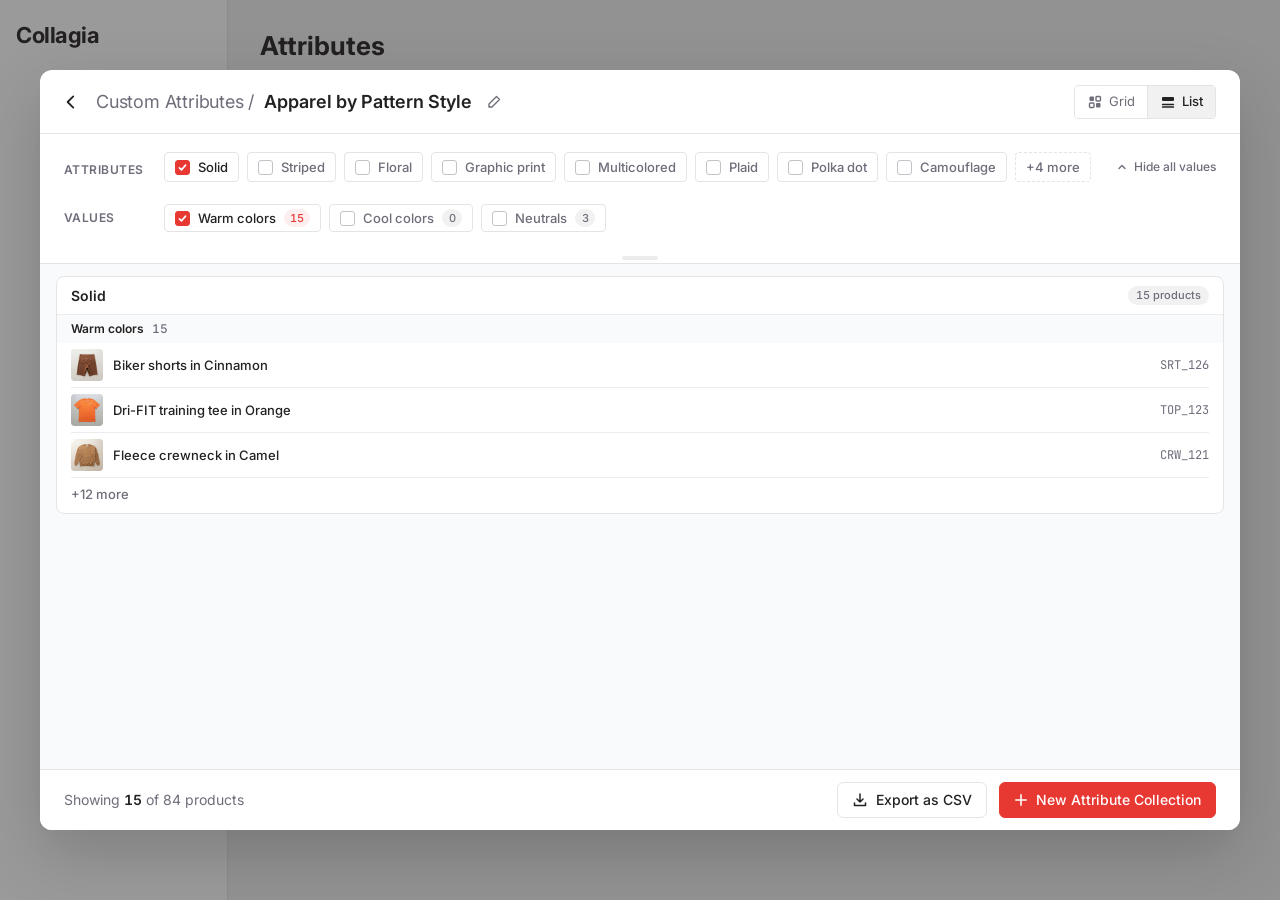
==== oct15/chip-filters.html @ e064d867 "Add files via upload" ====
<!doctype html>
<html lang="en">
<head>
  <meta charset="utf-8">
  <meta name="viewport" content="width=device-width, initial-scale=1">
  <title>Collagia · Chip filters</title>
  <!-- Attribute summary modal: pill chip filters + grouped list with "+N more" (from the dark filter reference),
       inside the Collagia read-only collection modal. Data comes from oct15/data.js. -->
  <link rel="preconnect" href="https://fonts.googleapis.com">
  <link rel="preconnect" href="https://fonts.gstatic.com" crossorigin>
  <link href="https://fonts.googleapis.com/css2?family=Inter:wght@400;500;600;700&family=JetBrains+Mono:wght@400&display=swap" rel="stylesheet">
  <style>
    :root {
      --primary: #E83832; --secondary: #FDEFEF; --black: #232121; --white: #fff;
      --grey1: #ECECED; --grey2: #F1F1F1; --grey3: #F9FAFB; --stroke: #E4E4E4; --muted: #6E6D7A;
      --sans: "Inter", system-ui, -apple-system, sans-serif;
      --mono: "JetBrains Mono", ui-monospace, Menlo, monospace;
    }
    * { box-sizing: border-box; }
    html, body { height: 100%; }
    body { margin: 0; font: 14px/1.4 var(--sans); color: var(--black); background: var(--grey2); }
    button { font: inherit; color: inherit; cursor: pointer; }
    button:focus-visible { outline: 2px solid var(--primary); outline-offset: 2px; }

    /* Faint app shell behind the overlay */
    .shell { display: grid; grid-template-columns: 228px 1fr; height: 100%; }
    .shell aside { background: var(--white); border-right: 1px solid var(--stroke); padding: 20px 16px; }
    .shell .logo { font-weight: 700; font-size: 22px; letter-spacing: -.02em; }
    .shell main { padding: 28px 32px; }
    .shell h1 { margin: 0; font-size: 26px; }
    .overlay { position: fixed; inset: 0; background: rgba(35, 33, 33, .45); display: grid; place-items: center; padding: 24px 16px; }

    /* Modal */
    .modal { width: min(1200px, 100%); height: min(760px, 100%); background: var(--white); border-radius: 12px;
      display: flex; flex-direction: column; overflow: hidden; box-shadow: 0 24px 64px rgba(0,0,0,.18); }
    /* Header: breadcrumb left, Grid / List toggle right (as in Index-Oct-15) */
    .m-head { display: flex; align-items: center; gap: 10px; min-height: 64px; padding: 12px 24px 12px 16px; border-bottom: 1px solid var(--stroke); flex: none; }
    .m-head h2 { margin: 0; font-size: 18px; font-weight: 600; letter-spacing: -.2px; min-width: 0; white-space: nowrap; overflow: hidden; text-overflow: ellipsis; }
    .m-head h2 .crumb { color: var(--muted); font-weight: 400; }
    /* Editable title: name + pencil; either one turns the name into an input */
    .m-head h2 { display: flex; align-items: center; gap: 6px; }
    .t-wrap { display: inline-flex; align-items: center; gap: 2px; min-width: 0; }
    .t-name { border: 0; background: none; padding: 2px 6px; margin-left: -2px; border-radius: 4px; font: inherit; font-weight: 600; color: var(--black); cursor: text; min-width: 0; overflow: hidden; text-overflow: ellipsis; white-space: nowrap; }
    .t-name:hover { background: var(--grey2); }
    .t-edit { width: 28px; height: 28px; flex: none; border: 0; background: none; border-radius: 4px; display: grid; place-items: center; color: var(--muted); }
    .t-edit:hover { background: var(--grey2); color: var(--black); }
    .t-input { font: inherit; font-weight: 600; height: 32px; width: min(360px, 50vw); padding: 0 8px; border: 1px solid var(--black); border-radius: 4px; outline: 0; }
    .m-head .back { border: 0; background: none; padding: 6px; display: grid; place-items: center; border-radius: 6px; }
    .m-head .back:hover { background: var(--grey2); }
    .m-head .spacer { flex: 1; }
    .vtoggle { display: inline-flex; border: 1px solid var(--stroke); border-radius: 4px; overflow: hidden; flex: none; }
    .vtoggle button { display: inline-flex; align-items: center; gap: 6px; height: 32px; padding: 0 12px; border: 0; background: var(--white); font-size: 13px; color: var(--muted); }
    .vtoggle button + button { border-left: 1px solid var(--stroke); }
    .vtoggle button:hover { background: var(--grey3); color: var(--black); }
    .vtoggle button[aria-pressed="true"] { background: var(--grey2); color: var(--black); font-weight: 500; }

    /* Filters: label column + chip rows. Attributes are the primary control; values sit one step down. */
    .filters { padding: 18px 16px 18px 24px; display: grid; grid-template-columns: 84px 1fr; gap: 14px 16px; align-items: center;
      border-bottom: 1px solid var(--stroke); flex: none; }
    .f-label { font-size: 12px; font-weight: 600; letter-spacing: .04em; text-transform: uppercase; color: var(--muted); align-self: start; line-height: 36px; }
    .f-label.values { line-height: 32px; }
    .chips { display: flex; flex-wrap: wrap; align-items: center; gap: 8px; min-width: 0; }
    /* Checkbox tabs, copied from the Collagia "Consumer Preferences" modal */
    .chip { display: inline-flex; align-items: center; justify-content: center; gap: 8px; height: 30px; padding: 0 10px; border-radius: 4px;
      border: 1px solid var(--stroke); background: var(--white); color: var(--muted); font-size: 13px; font-weight: 500; line-height: 1; white-space: nowrap;
      transition: background .12s, border-color .12s; }
    .chip:hover { background: var(--secondary); border-color: #F6C9C7; }
    .chip[aria-pressed="true"] { color: var(--black); }
    .chip .tick { width: 15px; height: 15px; flex: none; display: grid; place-items: center; border-radius: 3px;
      border: 1.5px solid #C4C3CA; background: var(--white); }
    .chip .tick svg { width: 11px; height: 11px; display: none; }
    .chip[aria-pressed="true"] .tick { background: var(--primary); border-color: var(--primary); color: var(--white); }
    .chip[aria-pressed="true"] .tick svg { display: block; }
    .chip.more { color: var(--muted); border-style: dashed; }
    .chip.more:hover { color: var(--black); background: var(--grey3); border-color: #d2d2d5; }
    .chips.values .chip { height: 28px; }
    .chip .n { min-width: 20px; height: 18px; padding: 0 6px; display: inline-grid; place-items: center; border-radius: 999px;
      background: var(--grey2); color: var(--muted); font-size: 11px; font-weight: 500; font-variant-numeric: tabular-nums; }
    .chip[aria-pressed="true"] .n { background: var(--secondary); color: var(--primary); }

    /* Resizable / hideable filter area */
    .filter-wrap { flex: none; display: flex; flex-direction: column; position: relative; }
    .filter-wrap .filters { overflow: auto; border-bottom: 0; }
    /* Attributes stay pinned while values scroll underneath in a shortened area */
    .filters > .f-label:first-child, .filters > .attr-row { position: sticky; top: 0; z-index: 1; background: var(--white);
      align-self: stretch; padding-top: 18px; }
    .filters > .f-label:first-child, .filters > .attr-row { box-shadow: 0 14px 0 var(--white); }
    .filter-wrap .filters { padding-top: 0; }
    .filter-wrap[hidden] { display: none !important; }
    .grip { flex: none; height: 12px; border: 0; border-bottom: 1px solid var(--stroke); background: var(--white); cursor: row-resize;
      display: grid; place-items: center; padding: 0; touch-action: none; }
    .grip::before { content: ""; width: 36px; height: 4px; border-radius: 2px; background: var(--grey1); transition: background .12s; }
    .grip:hover::before, .grip:focus-visible::before, .grip.drag::before { background: #C4C3CA; }
    .grip:focus-visible { outline: none; }
    body.resizing { cursor: row-resize; user-select: none; }
    .chip.zero { color: var(--muted); }
    .vg { display: inline-flex; align-items: center; gap: 8px; flex-wrap: wrap; }
    .vg + .vg { padding-left: 12px; margin-left: 4px; border-left: 1px solid var(--stroke); }
    .vg-name { font-size: 13px; font-weight: 600; color: var(--black); padding-right: 2px; }
    .hint { color: var(--muted); line-height: 32px; }
    .attr-row { display: flex; align-items: flex-start; gap: 6px; min-width: 0; }
    .attr-row .chips { flex: 1; }
    .vals-toggle { flex: none; display: inline-flex; align-items: center; gap: 6px; height: 30px; padding: 0 8px; border: 0; border-radius: 4px;
      background: none; color: var(--muted); font-size: 12px; font-weight: 500; white-space: nowrap; }
    .vals-toggle:hover { background: var(--grey2); color: var(--black); }
    .vals-toggle svg { transition: transform .15s; }
    .filters.no-values .vals-toggle svg { transform: rotate(180deg); }
    .filters.no-values #values-label, .filters.no-values #value-chips { display: none; }

    /* Results */
    .results { flex: 1; overflow: auto; padding: 12px 16px 16px; background: var(--grey3); }
    .groups { display: grid; gap: 10px; }
    .panel { background: var(--white); border: 1px solid var(--stroke); border-radius: 8px; padding: 0 14px; }
    .p-head { display: flex; align-items: center; gap: 10px; padding: 9px 0 8px; }
    .p-head .t { display: flex; align-items: baseline; gap: 8px; min-width: 0; }
    .p-head .attr { font-size: 11px; font-weight: 600; letter-spacing: .04em; text-transform: uppercase; color: var(--muted); }
    .p-head .val { font-size: 14px; font-weight: 600; }
    .p-head .count { margin-left: auto; padding: 2px 8px; border-radius: 999px; background: var(--grey2); color: var(--muted); font-size: 11px; font-weight: 500; font-variant-numeric: tabular-nums; }
    .row { display: flex; align-items: center; gap: 10px; padding: 6px 0; border-top: 1px solid var(--grey1); font-size: 13px; }
    .row .name { flex: 1; min-width: 0; font-weight: 500; overflow: hidden; text-overflow: ellipsis; white-space: nowrap; }
    .row .id { font: 12px var(--mono); color: var(--muted); }
    .more-btn { border: 0; border-top: 1px solid var(--grey1); background: none; padding: 7px 0 8px; color: var(--muted); font-size: 13px; font-weight: 500; width: 100%; text-align: left; }
    .more-btn:hover { color: var(--primary); }
    /* Value sub-sections inside an attribute panel: a grey band names each value */
    .vsec + .vsec { margin-top: 4px; }
    .v-head { display: flex; align-items: center; gap: 8px; margin: 0 -14px; padding: 6px 14px; background: var(--grey3);
      border-top: 1px solid var(--grey1); font-size: 12px; font-weight: 600; color: var(--black); }
    .v-head .n { color: var(--muted); font-weight: 500; font-variant-numeric: tabular-nums; }
    .v-head + .row { border-top: 0; }
    .vsec:last-child .more-btn:last-child { padding-bottom: 9px; }

    .o-th { flex: none; display: block; overflow: hidden; border-radius: 6px; background: #ECE9E4; }
    .o-th img, .o-th svg { width: 100%; height: 100%; display: block; object-fit: cover; }
    .row .o-th { width: 32px; height: 32px; border-radius: 4px; }

    .grid { display: grid; grid-template-columns: repeat(auto-fill, minmax(210px, 1fr)); gap: 12px; }
    .card { display: flex; gap: 12px; padding: 4px; padding-right: 12px; background: var(--white); border: 1px solid var(--stroke); border-radius: 6px; min-width: 0; }
    .card .o-th { width: 96px; height: 96px; border-radius: 4px; }
    .card .txt { min-width: 0; padding-top: 10px; display: grid; gap: 10px; align-content: start; }
    .card .name { font-weight: 600; font-size: 13px; line-height: 1.3; display: -webkit-box; -webkit-line-clamp: 2; -webkit-box-orient: vertical; overflow: hidden; }
    .card .id { font: 12px var(--mono); color: var(--muted); }

    .empty { display: grid; place-items: center; text-align: center; gap: 8px; padding: 80px 16px; color: var(--muted); }
    .empty strong { color: var(--black); font-size: 16px; }

    /* Footer */
    .m-foot { display: flex; align-items: center; gap: 16px; padding: 12px 24px; border-top: 1px solid var(--stroke); background: var(--white); flex: none; flex-wrap: wrap; }
    .status { color: var(--muted); white-space: nowrap; }
    .status b { color: var(--black); font-weight: 600; font-variant-numeric: tabular-nums; }
    .actions { margin-left: auto; display: flex; align-items: center; gap: 12px; }
    .btn { display: inline-flex; align-items: center; gap: 8px; height: 36px; padding: 0 14px; border-radius: 6px; border: 1px solid var(--stroke); background: var(--white); font-weight: 500; }
    .btn:hover { background: var(--grey3); }
    .btn.primary { background: var(--primary); border-color: var(--primary); color: var(--white); }
    .btn.primary:hover { background: #d6302a; }

    body.embed { background: transparent; }
    body.embed .shell { display: none; }
    body.embed .overlay { background: transparent; }

    @media (max-width: 720px) {
      .shell { grid-template-columns: 1fr; } .shell aside { display: none; }
      .filters { grid-template-columns: 1fr; } .f-label, .f-label.values { line-height: 1.2; }
      .m-head h2 { font-size: 16px; }
    }
    @media (prefers-reduced-motion: reduce) { * { transition: none !important; } }
  </style>
</head>
<body>
  <svg width="0" height="0" style="position:absolute" aria-hidden="true">
    <symbol id="tee" viewBox="0 0 64 64"><path d="M22 8 14 11 4 20l6 8 6-4v34h32V24l6 4 6-8-10-9-8-3c-2 4-6 6-10 6s-8-2-10-6z"/></symbol>
    <symbol id="tank" viewBox="0 0 64 64"><path d="M22 6v8c0 6-4 10-6 12v32h32V26c-2-2-6-6-6-12V6h-4c0 6-2 10-6 10s-6-4-6-10z"/></symbol>
    <symbol id="long" viewBox="0 0 64 64"><path d="M22 8 12 12 6 56l8 1 4-31v32h28V26l4 31 8-1-6-44-10-4c-2 4-6 6-10 6s-8-2-10-6z"/></symbol>
    <symbol id="pants" viewBox="0 0 64 64"><path d="M18 6h28l4 52H37L32 22l-5 36H14z"/></symbol>
    <symbol id="shorts" viewBox="0 0 64 64"><path d="M16 14h32l4 32-16 2-4-18-4 18-16-2z"/></symbol>
    <symbol id="bra" viewBox="0 0 64 64"><path d="M18 10h4l4 20c3 2 9 2 12 0l4-20h4l2 24v12H16V34z"/></symbol>
    <symbol id="vest" viewBox="0 0 64 64"><path d="m24 8-6 4-2 12v34h32V24l-2-12-6-4c-2 6-5 8-8 8s-6-2-8-8z"/></symbol>
    <pattern id="p-striped" width="64" height="8" patternUnits="userSpaceOnUse"><rect width="64" height="3" fill="rgba(20,24,40,.5)"/></pattern>
    <pattern id="p-floral" width="16" height="16" patternUnits="userSpaceOnUse">
      <circle cx="4" cy="4" r="2.4" fill="rgba(255,255,255,.75)"/><circle cx="12" cy="12" r="2.4" fill="rgba(255,255,255,.75)"/>
      <circle cx="4" cy="4" r=".9" fill="#f2c94c"/><circle cx="12" cy="12" r=".9" fill="#f2c94c"/>
    </pattern>
    <pattern id="p-graphic" width="64" height="64" patternUnits="userSpaceOnUse"><circle cx="32" cy="30" r="7" fill="rgba(255,255,255,.85)"/><rect x="24" y="41" width="16" height="3" rx="1" fill="rgba(255,255,255,.85)"/></pattern>
    <pattern id="p-multi" width="64" height="64" patternUnits="userSpaceOnUse"><rect y="22" width="64" height="14" fill="#f2c94c"/><rect y="36" width="64" height="28" fill="rgba(255,255,255,.55)"/></pattern>
    <pattern id="p-plaid" width="12" height="12" patternUnits="userSpaceOnUse">
      <rect width="12" height="4" fill="rgba(0,0,0,.28)"/><rect width="4" height="12" fill="rgba(0,0,0,.28)"/>
      <rect y="8" width="12" height="1" fill="rgba(255,255,255,.35)"/><rect x="8" width="1" height="12" fill="rgba(255,255,255,.35)"/>
    </pattern>
  </svg>

  <div class="shell" aria-hidden="true">
    <aside><div class="logo">Collagia</div></aside>
    <main><h1>Attributes</h1></main>
  </div>

  <div class="overlay">
    <section class="modal" role="dialog" aria-modal="true" aria-labelledby="m-title">
      <header class="m-head">
        <button class="back" id="back" aria-label="Back to Custom Attributes">
          <svg width="18" height="18" viewBox="0 0 16 16" fill="none" stroke="currentColor" stroke-width="1.6" stroke-linecap="round" stroke-linejoin="round"><path d="M10 3 5 8l5 5"/></svg>
        </button>
        <h2 id="m-title"><span class="crumb">Custom Attributes /</span> <span class="t-wrap" id="t-wrap"></span></h2>
        <span class="spacer"></span>
        <div class="vtoggle" role="group" aria-label="Layout">
          <button id="v-grid" data-view="grid" aria-pressed="false">
            <svg width="16" height="16" viewBox="0 0 16 16" fill="none" stroke="currentColor" stroke-width="1.4"><rect x="2.5" y="2.5" width="4.5" height="4.5" rx="1" fill="currentColor" stroke="none"/><rect x="9" y="2.5" width="4.5" height="4.5" rx="1"/><rect x="2.5" y="9" width="4.5" height="4.5" rx="1"/><rect x="9" y="9" width="4.5" height="4.5" rx="1" fill="currentColor" stroke="none"/></svg>Grid
          </button>
          <button id="v-list" data-view="list" aria-pressed="true">
            <svg width="16" height="16" viewBox="0 0 16 16" fill="none" stroke="currentColor" stroke-width="1.4" stroke-linecap="round"><rect x="2" y="3" width="12" height="4" rx="1" fill="currentColor" stroke="none"/><path d="M2.5 10.5h11M2.5 13h11"/></svg>List
          </button>
        </div>
      </header>

      <div class="filter-wrap" id="filter-wrap">
        <div class="filters" id="filters">
          <div class="f-label">Attributes</div>
          <div class="attr-row">
            <div class="chips" id="attr-chips"></div>
            <button class="vals-toggle" id="vals-toggle" aria-controls="value-chips" aria-expanded="true">
              <svg width="12" height="12" viewBox="0 0 16 16" fill="none" stroke="currentColor" stroke-width="1.8" stroke-linecap="round" stroke-linejoin="round"><path d="m4 10 4-4 4 4"/></svg>
              <span>Hide all values</span>
            </button>
          </div>
          <div class="f-label values" id="values-label">Values</div>
          <div class="chips values" id="value-chips"></div>
        </div>
        <button class="grip" id="grip" role="separator" aria-orientation="horizontal" aria-label="Resize filters. Drag, or use the up and down arrow keys. Double-click to reset." title="Drag to resize · double-click to reset"></button>
      </div>

      <div class="results" id="results"></div>

      <footer class="m-foot">
        <span class="status" id="status"></span>
        <div class="actions">
        <button class="btn" id="export">
          <svg width="16" height="16" viewBox="0 0 16 16" fill="none" stroke="currentColor" stroke-width="1.5" stroke-linecap="round" stroke-linejoin="round"><path d="M8 2v8M5 7l3 3 3-3M2.5 11v2.5h11V11"/></svg>
          Export as CSV
        </button>
        <button class="btn primary" id="new-coll">
          <svg width="14" height="14" viewBox="0 0 16 16" fill="none" stroke="currentColor" stroke-width="1.8" stroke-linecap="round"><path d="M8 2v12M2 8h12"/></svg>
          New Attribute Collection
        </button>
        </div>
      </footer>
    </section>
  </div>

  <script src="data.js"></script>
  <script>
    // This page lives in oct15/, photo paths in data.js are written from the project root
    COLL_PRODUCTS.forEach(p => { if (p.img && !p.img.startsWith("../")) p.img = "../" + p.img; });
    // Embedded in Index-Oct-15.html (Flow 2 · Option 4): no fake app shell, and Back / Esc / New close or hand off to the index
    const EMBED = new URLSearchParams(location.search).has("embed");
    const tell = (act, extra = {}) => parent.postMessage({ o15: "chips", act, ...extra }, "*");
    if (EMBED) document.body.classList.add("embed");

    const esc = s => String(s).replace(/&/g, "&amp;").replace(/</g, "&lt;").replace(/>/g, "&gt;").replace(/"/g, "&quot;");
    const $ = id => document.getElementById(id);
    const TICK = `<span class="tick" aria-hidden="true"><svg viewBox="0 0 16 16" fill="none" stroke="currentColor" stroke-width="2.4" stroke-linecap="round" stroke-linejoin="round"><path d="m3.5 8.5 3 3 6-7"/></svg></span>`;
    const VISIBLE_ATTRS = 8;   // chips shown before "+N more"
    const ROWS_PER_GROUP = 3;  // rows shown before "+N more" in each group

    // Extra pattern styles for this prototype only, so the attribute row overflows past 8 chips
    [
      { k: "polka", label: "Polka dot", values: { "Micro dot": 3, "Classic dot": 2 } }, { k: "camo", label: "Camouflage", values: { Woodland: 2, Urban: 2 } },
      { k: "animal", label: "Animal print", values: { Leopard: 2, Zebra: 1 } }, { k: "hound", label: "Houndstooth", values: { Classic: 2 } },
      { k: "paisley", label: "Paisley", values: { Bandana: 2 } }, { k: "abstract", label: "Abstract", values: { Brushstroke: 2, Geometric: 2 } },
    ].forEach(a => {
      COLL_ATTRS.push(a);
      const overlay = { polka: "floral", camo: "multi", animal: "graphic", hound: "plaid", paisley: "floral", abstract: "multi" }[a.k];
      Object.entries(a.values).forEach(([v, n]) => { for (let i = 0; i < n; i++) COLL_PRODUCTS.push({ ...drawn(v, i, PALETTE.pattern, overlay), attr: a.k, value: v }); });
    });

    // Opens on the state from the Figma screen: Solid › Warm colors
    const S = { attrs: new Set(["solid"]), vals: new Set(["solid|Warm colors"]), view: "list", allAttrs: false, open: new Set() };
    const attrOf = k => COLL_ATTRS.find(a => a.k === k);

    function matches(p) {
      if (!S.attrs.size) return true;
      if (!S.attrs.has(p.attr)) return false;
      const picked = [...S.vals].filter(v => v.startsWith(p.attr + "|"));
      return !picked.length || S.vals.has(p.attr + "|" + p.value);
    }

    // "Solid: Warm colors · Striped" — used in the footer and the empty state
    function filterSummary() {
      return COLL_ATTRS.filter(a => S.attrs.has(a.k)).map(a => {
        const v = Object.keys(a.values).filter(v => S.vals.has(a.k + "|" + v));
        return v.length ? `${a.label}: ${v.join(", ")}` : a.label;
      }).join(" · ");
    }

    function renderAttrs() {
      const chip = a => `<button class="chip" data-attr="${a.k}" aria-pressed="${S.attrs.has(a.k)}">${TICK}${esc(a.label)}</button>`;
      // Collapsed: first few chips, plus any selected chip that would otherwise be hidden
      const shown = S.allAttrs ? COLL_ATTRS : COLL_ATTRS.filter((a, i) => i < VISIBLE_ATTRS || S.attrs.has(a.k));
      const hidden = COLL_ATTRS.length - shown.length;
      $("attr-chips").innerHTML = shown.map(chip).join("")
        + (hidden ? `<button class="chip more" data-more="1">+${hidden} more</button>`
          : S.allAttrs ? `<button class="chip more" data-more="0">Show less</button>` : "");
    }

    function renderValues() {
      const sel = COLL_ATTRS.filter(a => S.attrs.has(a.k));
      if (!sel.length) { $("value-chips").innerHTML = `<span class="hint">Pick an attribute to see its values.</span>`; return; }
      $("value-chips").innerHTML = sel.map(a => `<div class="vg">
        ${sel.length > 1 ? `<span class="vg-name">${esc(a.label)}</span>` : ""}
        ${Object.entries(a.values).map(([v, n]) => `<button class="chip${n ? "" : " zero"}" data-val="${esc(a.k + "|" + v)}" aria-pressed="${S.vals.has(a.k + "|" + v)}">${TICK}${esc(v)}<span class="n">${n}</span></button>`).join("")}</div>`).join("");
    }

    const row = p => `<div class="row">${thumb(p)}<span class="name">${esc(p.name)}</span><span class="id">${p.id}</span></div>`;
    const card = p => `<div class="card">${thumb(p)}<div class="txt"><span class="name">${esc(p.name)}</span><span class="id">${p.id}</span></div></div>`;

    function renderResults(list) {
      if (!list.length) {
        $("results").innerHTML = `<div class="empty"><strong>No products match ${esc(filterSummary())}</strong>
          <span>Try another value, or clear the filters to see all ${COLL_PRODUCTS.length} products.</span>
          <button class="btn" data-clear>Clear filters</button></div>`;
        return;
      }
      if (S.view === "grid") { $("results").innerHTML = `<div class="grid">${list.map(card).join("")}</div>`; return; }

      // One panel per attribute; inside it, a sub-section per value
      const plural = n => `${n} product${n === 1 ? "" : "s"}`;
      const byAttr = new Map();
      list.forEach(p => {
        if (!byAttr.has(p.attr)) byAttr.set(p.attr, new Map());
        const vals = byAttr.get(p.attr);
        if (!vals.has(p.value)) vals.set(p.value, []);
        vals.get(p.value).push(p);
      });
      $("results").innerHTML = `<div class="groups">${[...byAttr].map(([k, vals]) => {
        const a = attrOf(k), total = [...vals.values()].reduce((n, v) => n + v.length, 0);
        return `<div class="panel">
          <div class="p-head"><span class="val">${esc(a.label)}</span><span class="count">${plural(total)}</span></div>
          ${[...vals].map(([v, items]) => {
            const key = k + "|" + v, open = S.open.has(key), extra = items.length - ROWS_PER_GROUP;
            return `<div class="vsec">
              <div class="v-head"><span>${esc(v)}</span><span class="n">${items.length}</span></div>
              ${(open ? items : items.slice(0, ROWS_PER_GROUP)).map(row).join("")}
              ${extra > 0 ? `<button class="more-btn" data-group="${esc(key)}">${open ? "Show less" : `+${extra} more`}</button>` : ""}
            </div>`;
          }).join("")}
        </div>`;
      }).join("")}</div>`;
    }

    function render() {
      const list = COLL_PRODUCTS.filter(matches);
      renderAttrs(); renderValues(); renderResults(list);
      $("status").innerHTML = `Showing <b>${list.length}</b> of ${COLL_PRODUCTS.length} products`;
      document.querySelectorAll(".vtoggle button").forEach(b => b.setAttribute("aria-pressed", b.dataset.view === S.view));
      const h = parseFloat($("filters").style.height);
      if (h && h < minH()) setHeight(minH());
    }

    function clearAll() { S.attrs.clear(); S.vals.clear(); S.open.clear(); render(); }

    document.addEventListener("click", e => {
      const t = e.target.closest("button"); if (!t) return;
      if (t.dataset.attr) {
        const k = t.dataset.attr;
        if (S.attrs.has(k)) { S.attrs.delete(k); [...S.vals].forEach(v => v.startsWith(k + "|") && S.vals.delete(v)); }
        else S.attrs.add(k);
      } else if (t.dataset.val) {
        S.vals.has(t.dataset.val) ? S.vals.delete(t.dataset.val) : S.vals.add(t.dataset.val);
      } else if (t.dataset.more) {
        S.allAttrs = t.dataset.more === "1";
        render(); return setHeight(null);
      } else if (t.dataset.group) {
        S.open.has(t.dataset.group) ? S.open.delete(t.dataset.group) : S.open.add(t.dataset.group);
      } else if (t.dataset.view) {
        S.view = t.dataset.view;
      } else if (t.id === "vals-toggle") {
        return setValuesHidden(!$("filters").classList.contains("no-values"));
      } else if (t.id === "back") {
        return EMBED ? tell("close") : null;
      } else if (t.id === "new-coll") {
        // The new collection keeps the selected attributes (all of them when none are picked)
        return EMBED ? tell("newCollection", { name: T.name, tags: (S.attrs.size ? COLL_ATTRS.filter(a => S.attrs.has(a.k)) : COLL_ATTRS).map(a => a.label) }) : null;
      } else if (t.id === "export") {
        return EMBED ? parent.postMessage({ o15: "chips", act: "export", n: COLL_PRODUCTS.filter(matches).length }, "*") : null;
      } else if ("clear" in t.dataset) {
        return clearAll();
      } else return;
      render();
    });

    /* Filter area: drag the grip to resize, or hide it to focus on the items. Remembered per browser. */
    const store = { get: k => { try { return localStorage.getItem("cf-" + k); } catch { return null; } },
                    set: (k, v) => { try { v == null ? localStorage.removeItem("cf-" + k) : localStorage.setItem("cf-" + k, v); } catch {} } };
    // The attributes row is always fully visible: the area never gets shorter than it
    const minH = () => { const cs = getComputedStyle($("filters")); return document.querySelector(".attr-row").offsetHeight + parseFloat(cs.rowGap); };
    const maxH = () => Math.max(minH(), $("filters").scrollHeight);   // never taller than its content
    function setHeight(h) {
      if (h == null) { $("filters").style.height = ""; store.set("h", null); return; }
      h = Math.round(Math.min(maxH(), Math.max(minH(), h)));
      $("filters").style.height = h + "px"; store.set("h", h);
    }

    function setValuesHidden(hide) {
      $("filters").classList.toggle("no-values", hide);
      $("vals-toggle").setAttribute("aria-expanded", !hide);
      $("vals-toggle").querySelector("span").textContent = hide ? "Show all values" : "Hide all values";
      $("filters").style.height = "";   // let the area shrink or grow to fit
      store.set("noValues", hide ? "1" : null); store.set("h", null);
    }

    $("grip").addEventListener("pointerdown", e => {
      const startY = e.clientY, startH = $("filters").offsetHeight;
      $("filters").style.height = startH + "px";   // freeze at the natural height before measuring the max
      const max = $("filters").scrollHeight;
      $("grip").setPointerCapture(e.pointerId); $("grip").classList.add("drag"); document.body.classList.add("resizing");
      const move = ev => setHeight(Math.min(max, startH + ev.clientY - startY));
      const up = () => { $("grip").removeEventListener("pointermove", move); $("grip").classList.remove("drag"); document.body.classList.remove("resizing"); };
      $("grip").addEventListener("pointermove", move);
      $("grip").addEventListener("pointerup", up, { once: true });
    });
    $("grip").addEventListener("dblclick", () => setHeight(null));
    $("grip").addEventListener("keydown", e => {
      const d = { ArrowUp: -16, ArrowDown: 16 }[e.key];
      if (d) { e.preventDefault(); setHeight($("filters").offsetHeight + d); }
    });

    document.addEventListener("keydown", e => { if (e.key === "Escape" && EMBED && !T.editing) tell("close"); });

    /* Title: click the name or the pencil to rename. Enter or clicking away saves, Esc cancels. */
    const T = { name: "Apparel by Pattern Style", editing: false };
    const PENCIL = `<svg width="16" height="16" viewBox="0 0 16 16" fill="none" stroke="currentColor" stroke-width="1.4" stroke-linecap="round" stroke-linejoin="round"><path d="M10.5 2.5 13.5 5.5 6 13H3v-3z"/></svg>`;
    function renderTitle() {
      if (T.editing) {
        $("t-wrap").innerHTML = `<input id="t-input" class="t-input" value="${esc(T.name)}" maxlength="80" aria-label="Collection name">`;
        $("t-input").focus(); $("t-input").select();
      } else {
        $("t-wrap").innerHTML = `<button class="t-name" id="t-name" title="Rename">${esc(T.name)}</button><button class="t-edit" id="t-edit" aria-label="Rename collection" title="Rename">${PENCIL}</button>`;
      }
    }
    function finishTitle(save) {
      if (!T.editing) return;
      const v = $("t-input").value.trim();
      T.editing = false;
      const changed = save && v && v !== T.name;
      if (changed) T.name = v;
      renderTitle();
      if (changed && EMBED) tell("renamed", { name: v });
      $("t-name").focus();
    }
    $("t-wrap").addEventListener("click", e => { if (e.target.closest("#t-name, #t-edit")) { T.editing = true; renderTitle(); } });
    $("t-wrap").addEventListener("keydown", e => {
      if (e.target.id !== "t-input") return;
      if (e.key === "Enter") { e.preventDefault(); finishTitle(true); }
      if (e.key === "Escape") { e.stopPropagation(); finishTitle(false); }
    });
    $("t-wrap").addEventListener("focusout", e => { if (e.target.id === "t-input") finishTitle(true); });
    renderTitle();

    render();
    const savedH = store.get("h");
    if (store.get("noValues")) setValuesHidden(true);
    if (savedH) setHeight(+savedH);
    store.set("hidden", null);   // the hide-filters button was removed; drop any saved hidden state
  </script>
</body>
</html>
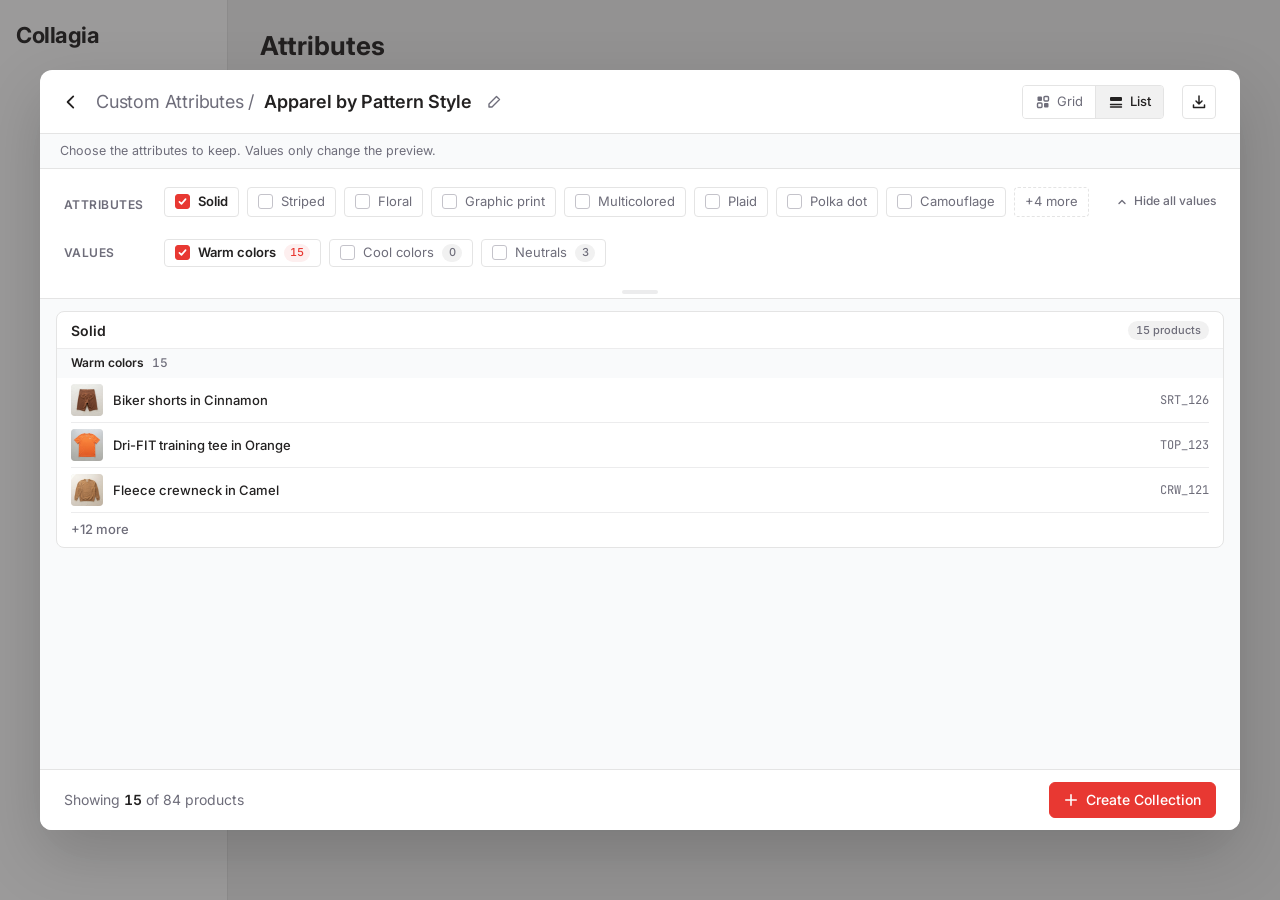
==== commit e381b971: "Replace with the Attributes Portal prototype (Phase 3, v2) Brings in all of Oct 16's updates. Only t" ====
--- a/oct15/chip-filters.html
+++ b/oct15/chip-filters.html
@@ -48,6 +48,8 @@
     .m-head .back { border: 0; background: none; padding: 6px; display: grid; place-items: center; border-radius: 6px; }
     .m-head .back:hover { background: var(--grey2); }
     .m-head .spacer { flex: 1; }
+    .iconbtn { display: grid; place-items: center; width: 34px; height: 34px; flex: none; margin-left: 8px; border: 1px solid var(--stroke); border-radius: 4px; background: var(--white); color: var(--black, #232121); cursor: pointer; }
+    .iconbtn:hover { background: #F9FAFB; }
     .vtoggle { display: inline-flex; border: 1px solid var(--stroke); border-radius: 4px; overflow: hidden; flex: none; }
     .vtoggle button { display: inline-flex; align-items: center; gap: 6px; height: 32px; padding: 0 12px; border: 0; background: var(--white); font-size: 13px; color: var(--muted); }
     .vtoggle button + button { border-left: 1px solid var(--stroke); }
@@ -62,10 +64,10 @@
     .chips { display: flex; flex-wrap: wrap; align-items: center; gap: 8px; min-width: 0; }
     /* Checkbox tabs, copied from the Collagia "Consumer Preferences" modal */
     .chip { display: inline-flex; align-items: center; justify-content: center; gap: 8px; height: 30px; padding: 0 10px; border-radius: 4px;
-      border: 1px solid var(--stroke); background: var(--white); color: var(--muted); font-size: 13px; font-weight: 500; line-height: 1; white-space: nowrap;
+      border: 1px solid var(--stroke); background: var(--white); color: var(--muted); font-size: 13px; font-weight: 400; line-height: 1; white-space: nowrap;
       transition: background .12s, border-color .12s; }
     .chip:hover { background: var(--secondary); border-color: #F6C9C7; }
-    .chip[aria-pressed="true"] { color: var(--black); }
+    .chip[aria-pressed="true"] { color: var(--black); font-weight: 600; }
     .chip .tick { width: 15px; height: 15px; flex: none; display: grid; place-items: center; border-radius: 3px;
       border: 1.5px solid #C4C3CA; background: var(--white); }
     .chip .tick svg { width: 11px; height: 11px; display: none; }
@@ -153,6 +155,7 @@
     .btn.primary { background: var(--primary); border-color: var(--primary); color: var(--white); }
     .btn.primary:hover { background: #d6302a; }
 
+    .guide { margin: 0; padding: 8px 20px; background: #F9FAFB; border-bottom: 1px solid #E4E4E4; font-size: 12.5px; color: #6E6D7A; flex: none; }
     body.embed { background: transparent; }
     body.embed .shell { display: none; }
     body.embed .overlay { background: transparent; }
@@ -208,8 +211,10 @@
             <svg width="16" height="16" viewBox="0 0 16 16" fill="none" stroke="currentColor" stroke-width="1.4" stroke-linecap="round"><rect x="2" y="3" width="12" height="4" rx="1" fill="currentColor" stroke="none"/><path d="M2.5 10.5h11M2.5 13h11"/></svg>List
           </button>
         </div>
+        <button class="iconbtn" id="export" title="Export as CSV" aria-label="Export as CSV"><svg width="16" height="16" viewBox="0 0 16 16" fill="none" stroke="currentColor" stroke-width="1.5" stroke-linecap="round" stroke-linejoin="round"><path d="M8 2v8M5 7l3 3 3-3M2.5 11v2.5h11V11"/></svg></button>
       </header>
 
+      <p class="guide">Choose the attributes to keep. Values only change the preview.</p>
       <div class="filter-wrap" id="filter-wrap">
         <div class="filters" id="filters">
           <div class="f-label">Attributes</div>
@@ -231,13 +236,9 @@
       <footer class="m-foot">
         <span class="status" id="status"></span>
         <div class="actions">
-        <button class="btn" id="export">
-          <svg width="16" height="16" viewBox="0 0 16 16" fill="none" stroke="currentColor" stroke-width="1.5" stroke-linecap="round" stroke-linejoin="round"><path d="M8 2v8M5 7l3 3 3-3M2.5 11v2.5h11V11"/></svg>
-          Export as CSV
-        </button>
         <button class="btn primary" id="new-coll">
           <svg width="14" height="14" viewBox="0 0 16 16" fill="none" stroke="currentColor" stroke-width="1.8" stroke-linecap="round"><path d="M8 2v12M2 8h12"/></svg>
-          New Attribute Collection
+          Create Collection
         </button>
         </div>
       </footer>
